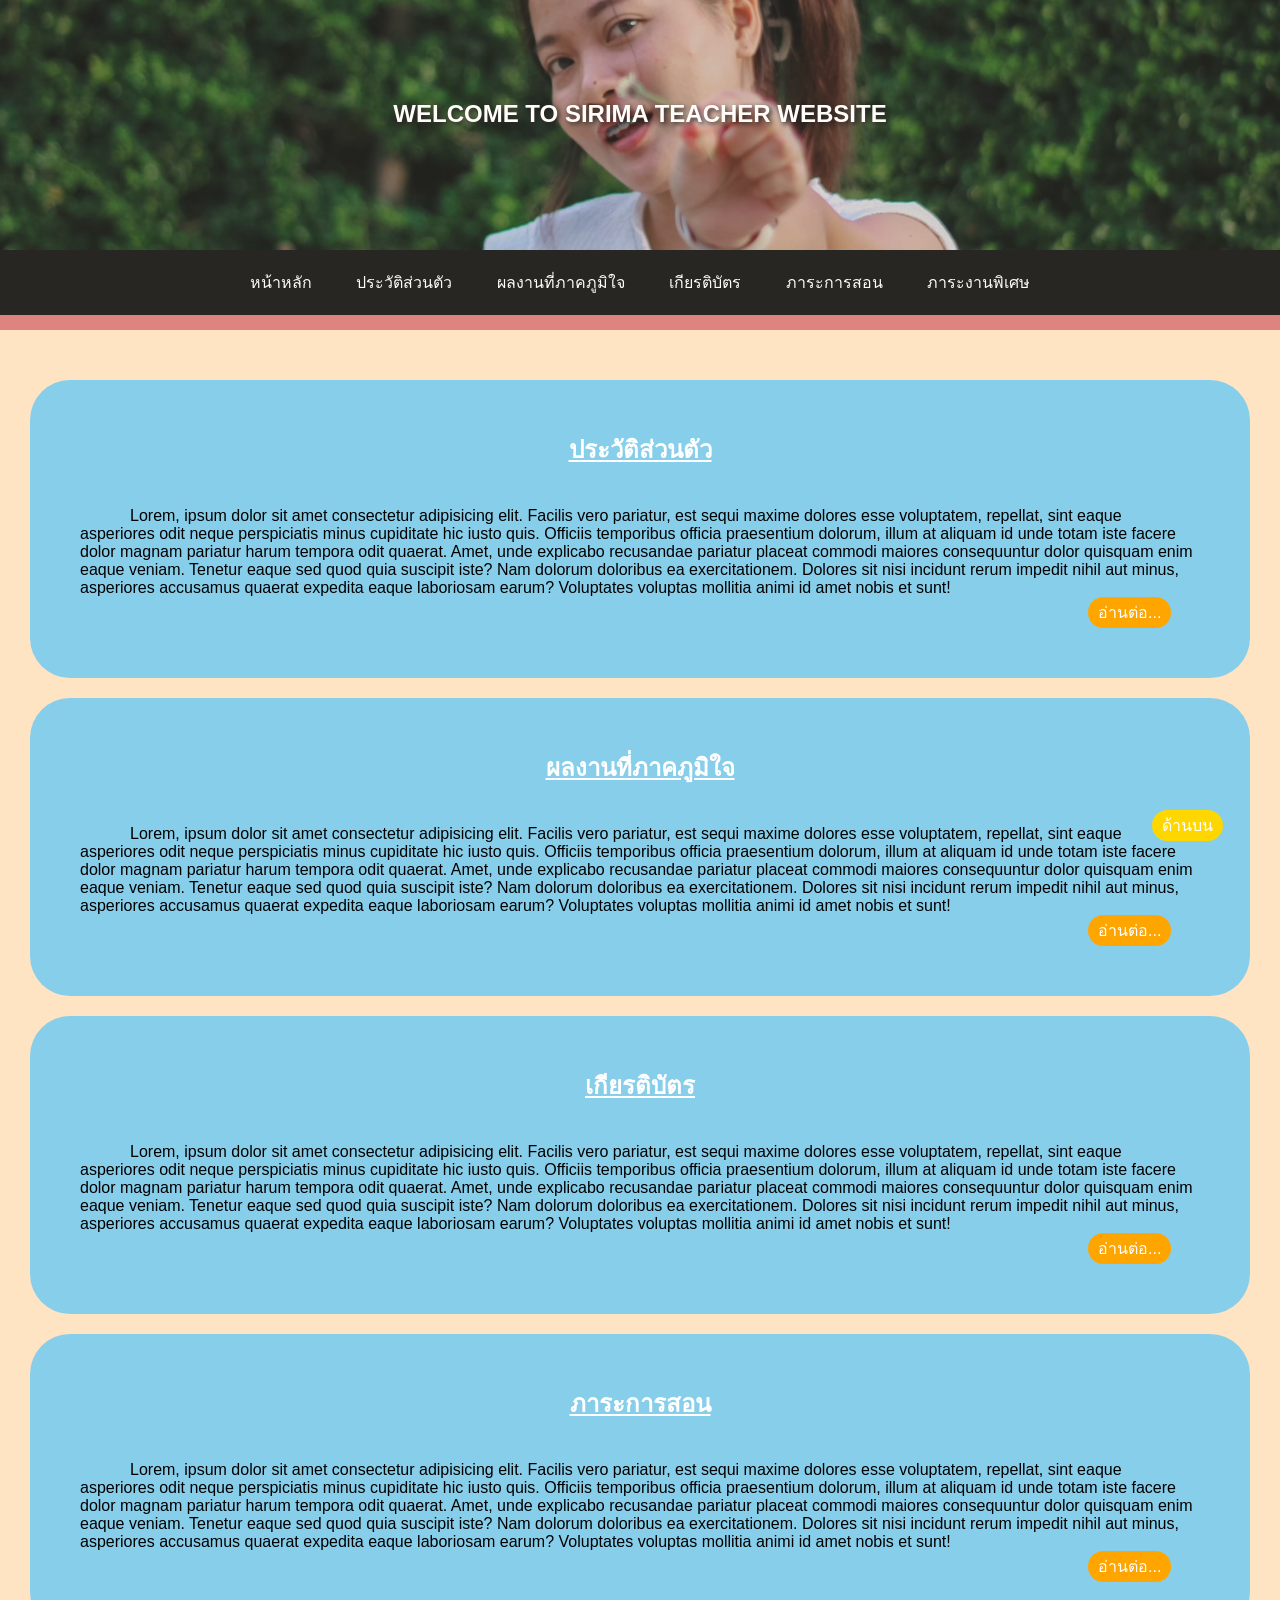
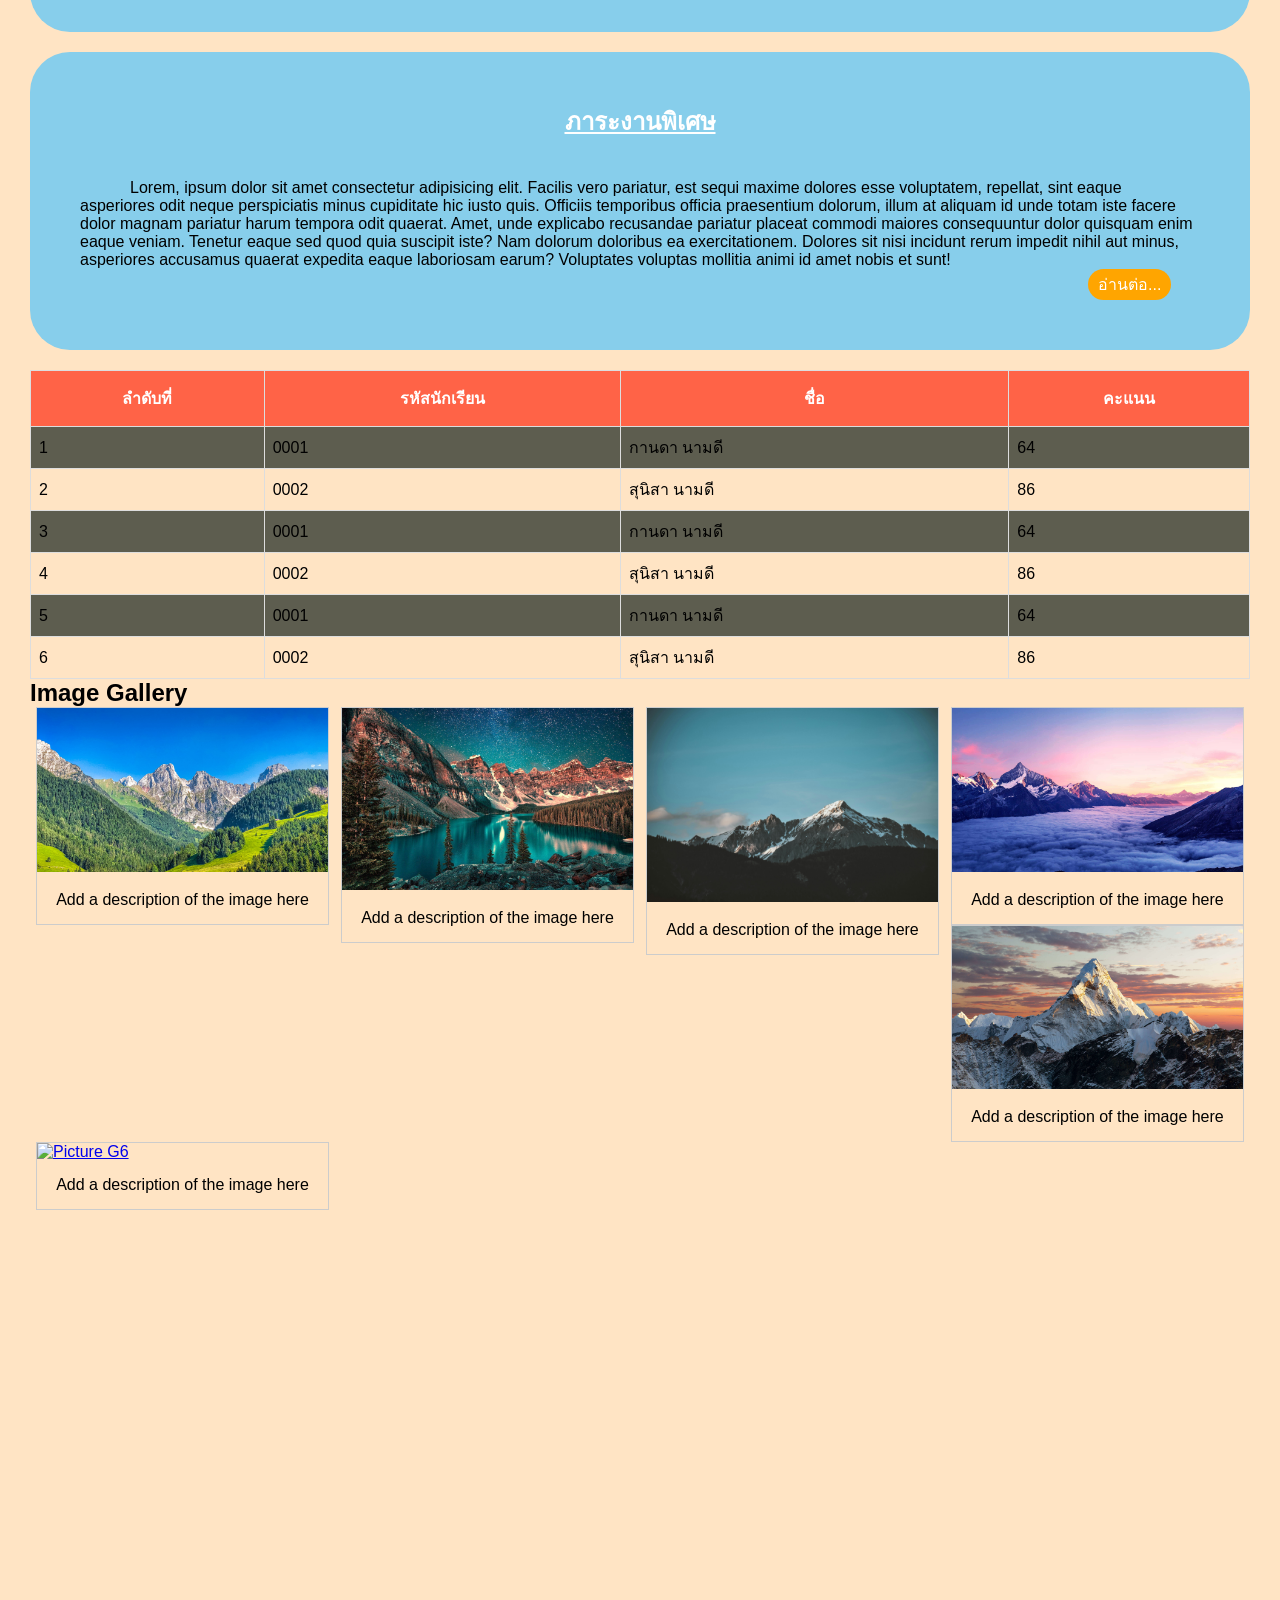
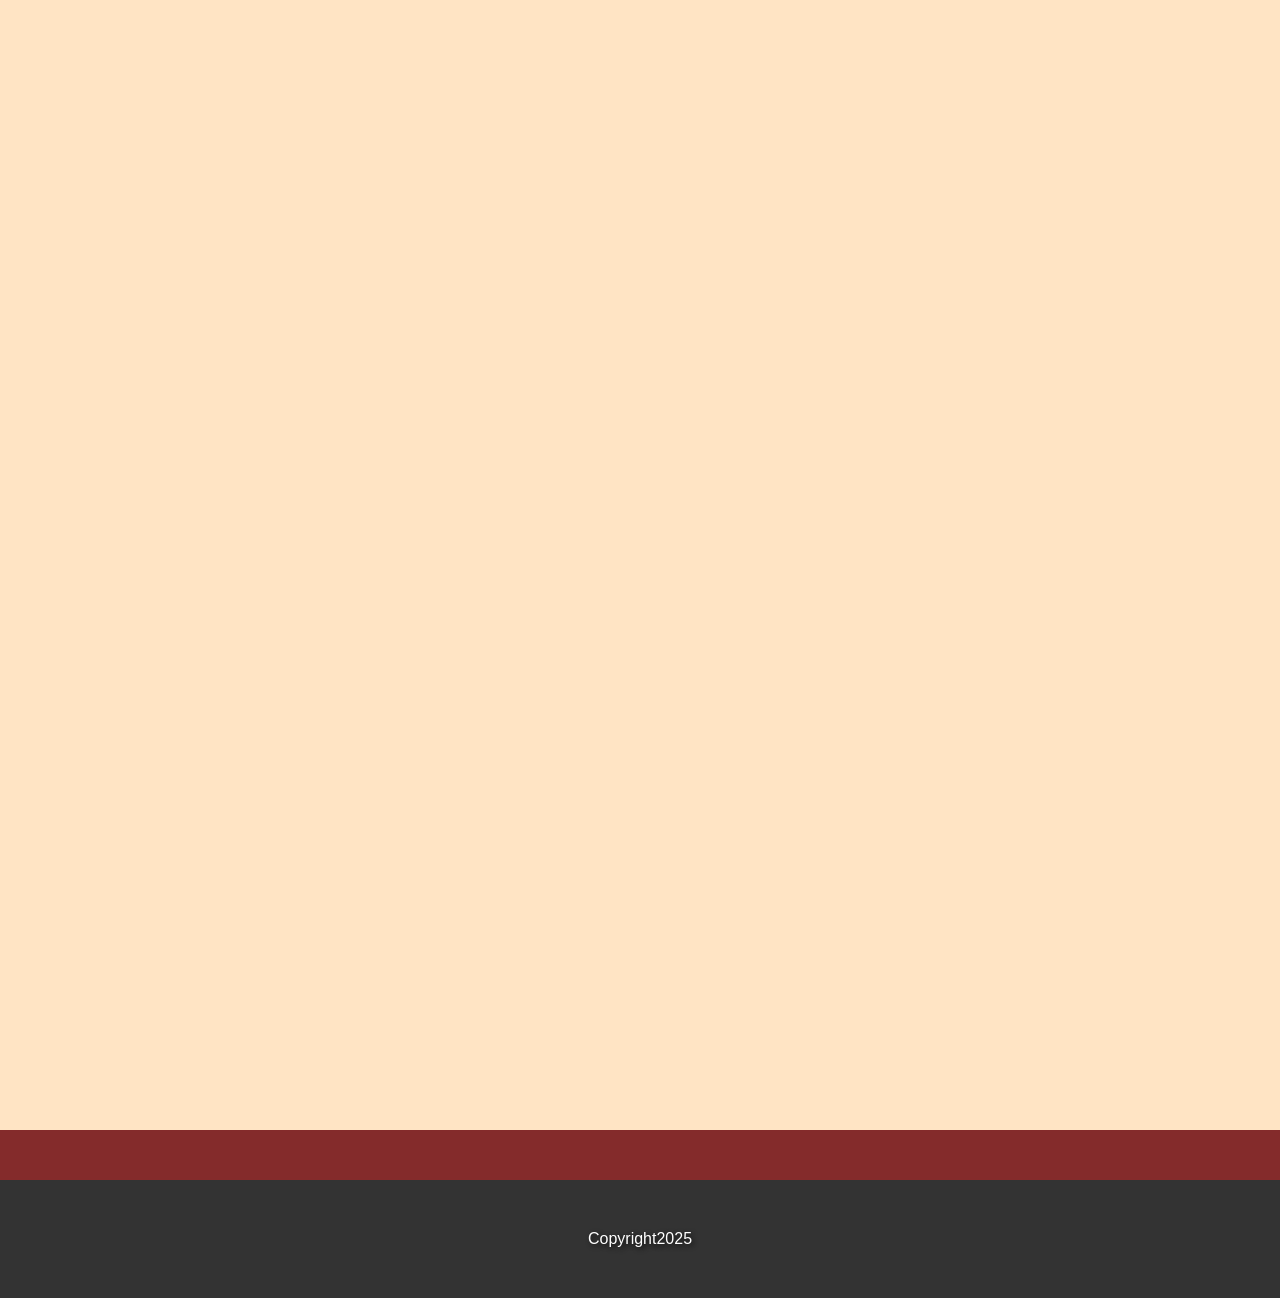
==== index.html @ c2ef1528 "test01 website krusirima 01" ====
<!DOCTYPE html>
<html lang="en">
<head>
    <meta charset="UTF-8">
    <meta name="viewport" content="width=device-width, initial-scale=1.0">
    <title>SirimaTeacher</title>
    <link rel="stylesheet" href="styles.css">
</head>
<body>
<section>
    <header>
        <h1 id="up_home"><h1>Welcome to Sirima Teacher Website</h1>
    </header>
</section>
<div class="sticky">
    <nav>
        <a href="#up_home">หน้าหลัก</a>

        <div class="dropdown">
            <div class="drop-btn">
                <a href="#s1">ประวัติส่วนตัว</a>
                    <div class="drop-content">
                        <a href="#">ความเป็นมา</a>
                        <a href="#">การศึกษา</a>
                        <a href="#">ความมุ่งหวัง</a>
                    </div>
            </div>
        </div>
        <div class="dropdown">
            <div class="drop-btn">
                <a href="#s2">ผลงานที่ภาคภูมิใจ</a>
                    <div class="drop-content">
                        <a href="#">Link 4</a>
                        <a href="#">Link 5</a>
                        <a href="#">Link 6</a>
                    </div>
            </div>
        </div>
        <div class="dropdown">
            <div class="drop-btn">
                <a href="#s3">เกียรติบัตร</a>
                    <div class="drop-content">
                        <a href="#">Link 7</a>
                        <a href="#">Link 8</a>
                        <a href="#">Link 9</a>
                    </div>
            </div>
        </div>
        <div class="dropdown">
            <div class="drop-btn">
                <a href="#s4">ภาระการสอน</a>
                    <div class="drop-content">
                        <a href="#">Link 10</a>
                        <a href="#">Link 11</a>
                        <a href="#">Link 12</a>
                    </div>
            </div>
        </div>
        <div class="dropdown">
            <div class="drop-btn">
                <a href="#s5">ภาระงานพิเศษ</a>
                    <div class="drop-content">
                        <a href="#">Link 13</a>
                        <a href="#">Link 14</a>
                        <a href="#">Link 15</a>
                    </div>
            </div>
        </div>
    </nav>
        
</div>

<main>
    <section class="main-container" >
        <h2 id="s1" class="main-title">ประวัติส่วนตัว</h2>
        ​<p class="main-info">
            Lorem, ipsum dolor sit amet consectetur adipisicing elit. Facilis vero pariatur, est sequi maxime dolores esse voluptatem, repellat, sint eaque asperiores odit neque perspiciatis minus cupiditate hic iusto quis. Officiis temporibus officia praesentium dolorum, illum at aliquam id unde totam iste facere dolor magnam pariatur harum tempora odit quaerat. Amet, unde explicabo recusandae pariatur placeat commodi maiores consequuntur dolor quisquam enim eaque veniam. Tenetur eaque sed quod quia suscipit iste? Nam dolorum doloribus ea exercitationem. Dolores sit nisi incidunt rerum impedit nihil aut minus, asperiores accusamus quaerat expedita eaque laboriosam earum? Voluptates voluptas mollitia animi id amet nobis et sunt!
        </p>
        <a href="#" class="main-btn" target="_parent">อ่านต่อ...</a>
    </section>
    <section class="main-container" >
        <h2 id="s2" class="main-title">ผลงานที่ภาคภูมิใจ</h2>
        ​<p class="main-info">
            Lorem, ipsum dolor sit amet consectetur adipisicing elit. Facilis vero pariatur, est sequi maxime dolores esse voluptatem, repellat, sint eaque asperiores odit neque perspiciatis minus cupiditate hic iusto quis. Officiis temporibus officia praesentium dolorum, illum at aliquam id unde totam iste facere dolor magnam pariatur harum tempora odit quaerat. Amet, unde explicabo recusandae pariatur placeat commodi maiores consequuntur dolor quisquam enim eaque veniam. Tenetur eaque sed quod quia suscipit iste? Nam dolorum doloribus ea exercitationem. Dolores sit nisi incidunt rerum impedit nihil aut minus, asperiores accusamus quaerat expedita eaque laboriosam earum? Voluptates voluptas mollitia animi id amet nobis et sunt!
        </p>
        <a href="#" class="main-btn" target="_parent">อ่านต่อ...</a>
    </section>
    <section class="main-container" >
        <h2 id="s3" class="main-title">เกียรติบัตร</h2>
        ​<p class="main-info">
            Lorem, ipsum dolor sit amet consectetur adipisicing elit. Facilis vero pariatur, est sequi maxime dolores esse voluptatem, repellat, sint eaque asperiores odit neque perspiciatis minus cupiditate hic iusto quis. Officiis temporibus officia praesentium dolorum, illum at aliquam id unde totam iste facere dolor magnam pariatur harum tempora odit quaerat. Amet, unde explicabo recusandae pariatur placeat commodi maiores consequuntur dolor quisquam enim eaque veniam. Tenetur eaque sed quod quia suscipit iste? Nam dolorum doloribus ea exercitationem. Dolores sit nisi incidunt rerum impedit nihil aut minus, asperiores accusamus quaerat expedita eaque laboriosam earum? Voluptates voluptas mollitia animi id amet nobis et sunt!
        </p>
        <a href="#" class="main-btn" target="_parent">อ่านต่อ...</a>
    </section>
    <section class="main-container" >
        <h2 id="s4" class="main-title">ภาระการสอน</h2>
        ​<p class="main-info">
            Lorem, ipsum dolor sit amet consectetur adipisicing elit. Facilis vero pariatur, est sequi maxime dolores esse voluptatem, repellat, sint eaque asperiores odit neque perspiciatis minus cupiditate hic iusto quis. Officiis temporibus officia praesentium dolorum, illum at aliquam id unde totam iste facere dolor magnam pariatur harum tempora odit quaerat. Amet, unde explicabo recusandae pariatur placeat commodi maiores consequuntur dolor quisquam enim eaque veniam. Tenetur eaque sed quod quia suscipit iste? Nam dolorum doloribus ea exercitationem. Dolores sit nisi incidunt rerum impedit nihil aut minus, asperiores accusamus quaerat expedita eaque laboriosam earum? Voluptates voluptas mollitia animi id amet nobis et sunt!
        </p>
        <a href="#" class="main-btn" target="_parent">อ่านต่อ...</a>
    </section>
    <section class="main-container" >
        <h2 id="s5" class="main-title">ภาระงานพิเศษ</h2>
        ​<p class="main-info">
            Lorem, ipsum dolor sit amet consectetur adipisicing elit. Facilis vero pariatur, est sequi maxime dolores esse voluptatem, repellat, sint eaque asperiores odit neque perspiciatis minus cupiditate hic iusto quis. Officiis temporibus officia praesentium dolorum, illum at aliquam id unde totam iste facere dolor magnam pariatur harum tempora odit quaerat. Amet, unde explicabo recusandae pariatur placeat commodi maiores consequuntur dolor quisquam enim eaque veniam. Tenetur eaque sed quod quia suscipit iste? Nam dolorum doloribus ea exercitationem. Dolores sit nisi incidunt rerum impedit nihil aut minus, asperiores accusamus quaerat expedita eaque laboriosam earum? Voluptates voluptas mollitia animi id amet nobis et sunt!
        </p>
        <a href="#" class="main-btn" target="_parent">อ่านต่อ...</a>
    </section>
    <section class="main-home">
        <a href="#up_home" class="main-btn-home">ด้านบน</a>
    </section>

    <table id="table01">
        <tr>
            <th>ลำดับที่</th>
            <th>รหัสนักเรียน</th>
            <th>ชื่อ</th>
            <th>คะแนน</th>
        </tr>
        <tr>
            <td>1</td>
            <td>0001</td>
            <td>กานดา นามดี</td>
            <td>64</td>
        </tr>
        <tr>
            <td>2</td>
            <td>0002</td>
            <td>สุนิสา นามดี</td>
            <td>86</td>
        </tr>
        <tr>
            <td>3</td>
            <td>0001</td>
            <td>กานดา นามดี</td>
            <td>64</td>
        </tr>
        <tr>
            <td>4</td>
            <td>0002</td>
            <td>สุนิสา นามดี</td>
            <td>86</td>
        </tr>
        <tr>
            <td>5</td>
            <td>0001</td>
            <td>กานดา นามดี</td>
            <td>64</td>
        </tr>
        <tr>
            <td>6</td>
            <td>0002</td>
            <td>สุนิสา นามดี</td>
            <td>86</td>
        </tr>
    </table>

    <h2>Image Gallery</h2>

    <div class="responsive">
        <div class="gallery">
            <a href="picture/image_gallery/g1.jpg" target="_blank">
                <img src="picture/image_gallery/g1.jpg" alt="Picture G1" width="600" height="400">
            </a>
            <div class="desc">Add a description of the image here</div>
        </div>
    </div>
    <div class="responsive">
        <div class="gallery">
            <a href="picture/image_gallery/g2.jpg" target="_blank">
                <img src="picture/image_gallery/g2.jpg" alt="Picture G2" width="600" height="400">
            </a>
            <div class="desc">Add a description of the image here</div>
        </div>
    </div>
    <div class="responsive">
        <div class="gallery">
            <a href="picture/image_gallery/g3.jpg" target="_blank">
                <img src="picture/image_gallery/g3.jpg" alt="Picture G3" width="600" height="400">
            </a>
            <div class="desc">Add a description of the image here</div>
        </div>
    </div>
    <div class="responsive">
        <div class="gallery">
            <a href="picture/image_gallery/g4.jpg" target="_blank">
                <img src="picture/image_gallery/g4.jpg" alt="Picture G4" width="600" height="400">
            </a>
            <div class="desc">Add a description of the image here</div>
        </div>
    </div>
    <div class="responsive">
        <div class="gallery">
            <a href="picture/image_gallery/g5.jpg" target="_blank">
                <img src="picture/image_gallery/g5.jpg" alt="Picture G5" width="600" height="400">
            </a>
            <div class="desc">Add a description of the image here</div>
        </div>
    </div>
    <div class="responsive">
        <div class="gallery">
            <a href="picture/image_gallery/g6.jpg" target="_blank">
                <img src="picture/image_gallery/g6.jpg" alt="Picture G6" width="600" height="400">
            </a>
            <div class="desc">Add a description of the image here</div>
        </div>
    </div>
    <div class="clearfix"></div>

</main>

<footer>
    <p>Copyright2025</p>
</footer>
    
</body>
</html>
---- styles.css ----
* {
    margin: 0;
    padding: 0;
    box-sizing: border-box;
}

header {
    background-image: url(picture/pic01.jpg);
    background-repeat: no-repeat;
    background-position: center;
    background-size: cover;
    padding: 100px;
    height: 250px;
    opacity: 90%;
    color: #fff;
    text-align: center;
    text-transform: uppercase;
    text-shadow: 2px 2px 5px #111;

}
body {
    background-color: bisque;
    font-family: Arial, Helvetica, sans-serif;
}
.sticky {
    position: sticky;
    top: 0;
    nav {
        background-color: #111;
        padding: 20px;
        border-bottom: 15px solid #ff8c8cd7;
        text-align: center;
        opacity: 90%;
        
        
        a {
            color: #fff;
            text-decoration: none;
            padding: 20px;
        }
        a:hover {
            background-color: tomato;
            color: #fff;
            margin: 0px;
            border: 0px;
        }
        a:active {
            background-color: orange;
            color: #fff;
        }
        
    }
}
.dropdown {
    display: inline-block;
    position: relative;
    
}
.drop-content {
    display: none;
    position: absolute;
    box-shadow: 5px 5px 15px 0px red;
    background-color: #e73f6fb5 ;
    min-width:160px;
    margin: 18px 0px;

}
.drop-content a {
    display: block;
}
.drop-content a:hover {
    background-color: #fff;
}
.dropdown:hover .drop-content {
    display: block;
}



main {
    padding: 30px;
    height: 4000px;
    .main-container {
        background-color: skyblue;
        padding: 50px;
        margin: 20px 0px;
        border-radius: 40px;

        .main-title {
            text-decoration: underline;
            text-align: center;
            color: #fff;
        }
        .main-info {
            margin: 20px 5px 0px 0px;
            text-indent: 50px;
            overflow: auto;
            
        }
        .main-btn {
            background-color: orange;
            padding: 3px 10px;
            color: #fff;
            text-decoration: none;
            display: inline-block;
            position: relative;
            left: 90%;
            border-radius: 30px;
            
        }
        .main-btn:hover {
            background-color: green;
            color: #fff;
            border: 3px solid #fff;
        }
        .main-btn:active {
            background-color: red;
            border: #111;
            color: white;
        }
    }
    .main-container:hover {
        border: 5px solid #fff;
    }
    .main-home {
        .main-btn-home {
            background-color: gold;
            color: #fff;
            text-decoration: none;
            border-radius: 40px;
            display: inline-block;
            padding: 3px 10px;
            position: fixed;
            left: 90%;
            top: 90%;
        }
        .main-btn-home:hover {
            border: 3px solid #fff;
        }
        .main-btn-home:active {
            background-color: green;
        }
    }
    #table01 {
        font-family: Arial, Helvetica, sans-serif;
        border-collapse: collapse;
        
        width: 100%;
    }
    #table01 th, #table01 td {
        border: 1px solid #ddd;
        padding: 8px;
    }
    #table01 th {
        background-color: tomato;
        color: #fff;
        padding-top: 15px;
        padding-bottom: 15px;
        text-align: center;
    }
    #table01 tr:hover {
        background-color: #ddd;
    }
    #table01 tr:nth-child(even) {
        background-color:#5d5d4f;
    }
    .gallery {
        border: 1px solid #ccc;
    }
    .gallery:hover {
        border: 1px solid #777;
    }
    .gallery img {
        width: 100%;
        height: auto;
    }
    .desc {
        padding: 15px;
        text-align: center;
    }
    .responsive {
        padding: 0px 6px;
        float: left;
        width: 24.99999%;
    }
    @media only screen and (max-width: 700px) {
        .responsive {
            width: 49.99999%;
            margin: 6px 0;
        }
    }
    @media only screen and (max-width: 500px) {
        .responsive {
            width: 100%;
        }
    }
    .clearfix:after {
        content: "";
        display: table;
        clear: both;
    }
}

footer {
    background-color: #333;
    color: #fff;
    padding: 50px;
    text-align: center;
    border-top: 50px solid #842b2b;
    text-shadow: 2px 2px 5px #111;
}
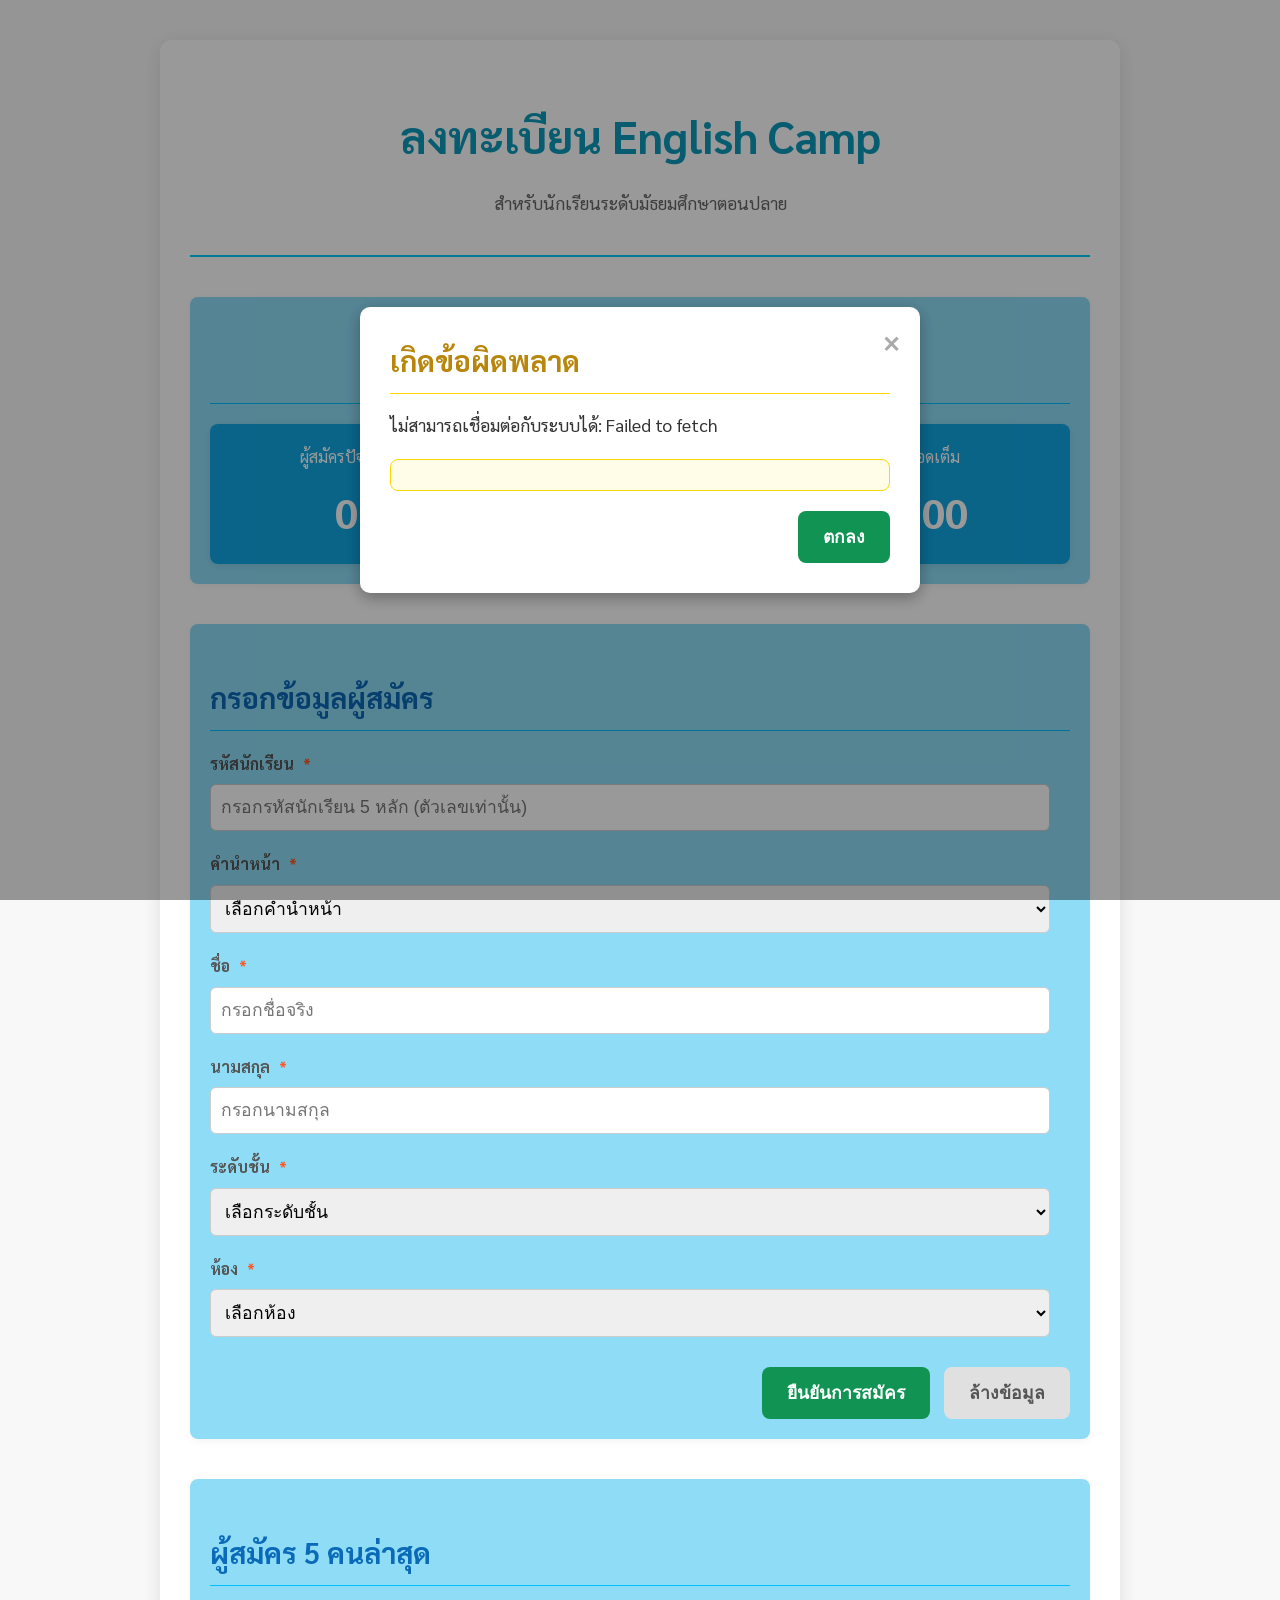
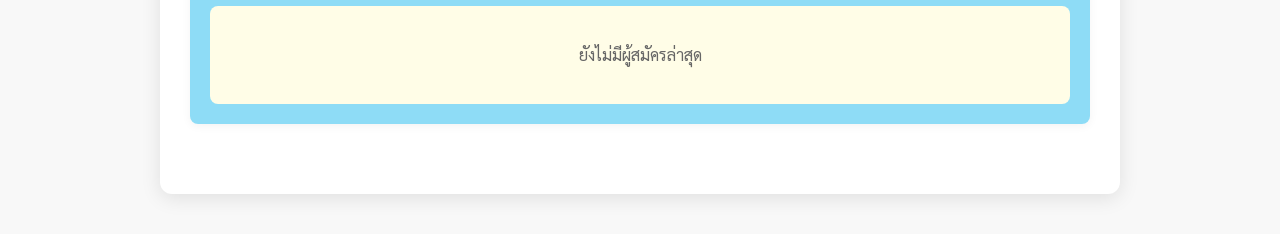
==== commit 0483c98a: "first" ====
--- a/index.html
+++ b/index.html
@@ -1,217 +1,121 @@
 <!DOCTYPE html>
-<html lang="en">
+<html lang="th">
 <head>
     <meta charset="UTF-8">
     <meta name="viewport" content="width=device-width, initial-scale=1.0">
-    <title>SirimaTeacher</title>
-    <link rel="stylesheet" href="styles.css">
+    <title>ลงทะเบียนค่าย English Camp</title>
+    <link rel="stylesheet" href="style.css">
+    <link href="https://fonts.googleapis.com/css2?family=Sarabun:wght@400;700&display=swap" rel="stylesheet">
 </head>
 <body>
-<section>
-    <header>
-        <h1 id="up_home"><h1>Welcome to Sirima Teacher Website</h1>
-    </header>
-</section>
-<div class="sticky">
-    <nav>
-        <a href="#up_home">หน้าหลัก</a>
+    <div class="container">
+        <header>
+            <h1>ลงทะเบียน English Camp</h1>
+            <p>สำหรับนักเรียนระดับมัธยมศึกษาตอนปลาย</p>
+        </header>
 
-        <div class="dropdown">
-            <div class="drop-btn">
-                <a href="#s1">ประวัติส่วนตัว</a>
-                    <div class="drop-content">
-                        <a href="#">ความเป็นมา</a>
-                        <a href="#">การศึกษา</a>
-                        <a href="#">ความมุ่งหวัง</a>
-                    </div>
+        <section class="stats-section">
+            <h2>สถานะการรับสมัคร</h2>
+            <div class="stats-grid">
+                <div class="stat-item">
+                    <p>ผู้สมัครปัจจุบัน</p>
+                    <span id="currentApplicants" class="stat-number">0</span>
+                </div>
+                <div class="stat-item">
+                    <p>คงเหลือ</p>
+                    <span id="remainingApplicants" class="stat-number">0</span>
+                </div>
+                <div class="stat-item">
+                    <p>ยอดเต็ม</p>
+                    <span id="maxApplicants" class="stat-number">100</span>
+                </div>
+            </div>
+            <div id="fullCapacityAlert" class="alert-message full-capacity-alert" style="display: none;">
+                <p>⚠️ ขออภัย! ยอดผู้สมัครเต็มแล้ว ไม่สามารถลงทะเบียนได้ในขณะนี้</p>
+            </div>
+        </section>
+
+        <section class="registration-form">
+            <h2>กรอกข้อมูลผู้สมัคร</h2>
+            <form id="applicantForm">
+                <div class="form-group">
+                    <label for="studentId">รหัสนักเรียน <span class="required">*</span></label>
+                    <input type="number" id="studentId" name="studentId" placeholder="กรอกรหัสนักเรียน 5 หลัก (ตัวเลขเท่านั้น)" min="10000" max="99999" required maxlength="5">
+                    <small id="studentIdError" class="error-message"></small>
+                </div>
+
+                <div class="form-group">
+                    <label for="prefix">คำนำหน้า <span class="required">*</span></label>
+                    <select id="prefix" name="prefix" required>
+                        <option value="">เลือกคำนำหน้า</option>
+                        <option value="นาย">นาย</option>
+                        <option value="นางสาว">นางสาว</option>
+                    </select>
+                </div>
+
+                <div class="form-group">
+                    <label for="firstName">ชื่อ <span class="required">*</span></label>
+                    <input type="text" id="firstName" name="firstName" placeholder="กรอกชื่อจริง" required>
+                </div>
+
+                <div class="form-group">
+                    <label for="lastName">นามสกุล <span class="required">*</span></label>
+                    <input type="text" id="lastName" name="lastName" placeholder="กรอกนามสกุล" required>
+                </div>
+
+                <div class="form-group">
+                    <label for="grade">ระดับชั้น <span class="required">*</span></label>
+                    <select id="grade" name="grade" required>
+                        <option value="">เลือกระดับชั้น</option>
+                        <option value="มัธยมศึกษาปีที่ 1">มัธยมศึกษาปีที่ 4</option>
+                        <option value="มัธยมศึกษาปีที่ 2">มัธยมศึกษาปีที่ 5</option>
+                        <option value="มัธยมศึกษาปีที่ 3">มัธยมศึกษาปีที่ 6</option>
+                    </select>
+                </div>
+
+                <div class="form-group">
+                    <label for="room">ห้อง <span class="required">*</span></label>
+                    <select id="room" name="room" required>
+                        <option value="">เลือกห้อง</option>
+                        <option value="ห้อง 1">ห้อง 1</option>
+                        <option value="ห้อง 2">ห้อง 2</option>
+                        <option value="ห้อง 3">ห้อง 3</option>
+                        <option value="ห้อง 4">ห้อง 4</option>
+                        <option value="ห้อง 5">ห้อง 5</option>
+                    </select>
+                </div>
+
+                <div class="form-actions">
+                    <button type="submit" id="submitBtn" class="btn primary">ยืนยันการสมัคร</button>
+                    <button type="button" id="editBtn" class="btn secondary" style="display: none;">แก้ไขข้อมูล</button>
+                    <button type="button" id="deleteBtn" class="btn danger" style="display: none;">ลบข้อมูล</button>
+                    <button type="button" id="clearFormBtn" class="btn tertiary">ล้างข้อมูล</button>
+                </div>
+            </form>
+        </section>
+
+        <section class="latest-applicants-section">
+            <h2>ผู้สมัคร 5 คนล่าสุด</h2>
+            <div id="latestApplicantsList" class="applicant-list">
+                <p id="noLatestApplicants" style="text-align: center; color: #666;">ยังไม่มีผู้สมัครล่าสุด</p>
+            </div>
+        </section>
+    </div>
+
+    <div id="infoModal" class="modal">
+        <div class="modal-content">
+            <span class="close-button">&times;</span>
+            <h3 id="modalTitle"></h3>
+            <p id="modalMessage"></p>
+            <div id="modalData" class="modal-data"></div>
+            <div class="modal-buttons">
+                <button id="modalConfirmBtn" class="btn primary" style="display: none;">ยืนยัน</button>
+                <button id="modalCancelBtn" class="btn secondary" style="display: none;">ยกเลิก</button>
+                <button id="modalOkBtn" class="btn primary" style="display: none;">ตกลง</button>
             </div>
         </div>
-        <div class="dropdown">
-            <div class="drop-btn">
-                <a href="#s2">ผลงานที่ภาคภูมิใจ</a>
-                    <div class="drop-content">
-                        <a href="#">Link 4</a>
-                        <a href="#">Link 5</a>
-                        <a href="#">Link 6</a>
-                    </div>
-            </div>
-        </div>
-        <div class="dropdown">
-            <div class="drop-btn">
-                <a href="#s3">เกียรติบัตร</a>
-                    <div class="drop-content">
-                        <a href="#">Link 7</a>
-                        <a href="#">Link 8</a>
-                        <a href="#">Link 9</a>
-                    </div>
-            </div>
-        </div>
-        <div class="dropdown">
-            <div class="drop-btn">
-                <a href="#s4">ภาระการสอน</a>
-                    <div class="drop-content">
-                        <a href="#">Link 10</a>
-                        <a href="#">Link 11</a>
-                        <a href="#">Link 12</a>
-                    </div>
-            </div>
-        </div>
-        <div class="dropdown">
-            <div class="drop-btn">
-                <a href="#s5">ภาระงานพิเศษ</a>
-                    <div class="drop-content">
-                        <a href="#">Link 13</a>
-                        <a href="#">Link 14</a>
-                        <a href="#">Link 15</a>
-                    </div>
-            </div>
-        </div>
-    </nav>
-        
-</div>
+    </div>
 
-<main>
-    <section class="main-container" >
-        <h2 id="s1" class="main-title">ประวัติส่วนตัว</h2>
-        ​<p class="main-info">
-            Lorem, ipsum dolor sit amet consectetur adipisicing elit. Facilis vero pariatur, est sequi maxime dolores esse voluptatem, repellat, sint eaque asperiores odit neque perspiciatis minus cupiditate hic iusto quis. Officiis temporibus officia praesentium dolorum, illum at aliquam id unde totam iste facere dolor magnam pariatur harum tempora odit quaerat. Amet, unde explicabo recusandae pariatur placeat commodi maiores consequuntur dolor quisquam enim eaque veniam. Tenetur eaque sed quod quia suscipit iste? Nam dolorum doloribus ea exercitationem. Dolores sit nisi incidunt rerum impedit nihil aut minus, asperiores accusamus quaerat expedita eaque laboriosam earum? Voluptates voluptas mollitia animi id amet nobis et sunt!
-        </p>
-        <a href="#" class="main-btn" target="_parent">อ่านต่อ...</a>
-    </section>
-    <section class="main-container" >
-        <h2 id="s2" class="main-title">ผลงานที่ภาคภูมิใจ</h2>
-        ​<p class="main-info">
-            Lorem, ipsum dolor sit amet consectetur adipisicing elit. Facilis vero pariatur, est sequi maxime dolores esse voluptatem, repellat, sint eaque asperiores odit neque perspiciatis minus cupiditate hic iusto quis. Officiis temporibus officia praesentium dolorum, illum at aliquam id unde totam iste facere dolor magnam pariatur harum tempora odit quaerat. Amet, unde explicabo recusandae pariatur placeat commodi maiores consequuntur dolor quisquam enim eaque veniam. Tenetur eaque sed quod quia suscipit iste? Nam dolorum doloribus ea exercitationem. Dolores sit nisi incidunt rerum impedit nihil aut minus, asperiores accusamus quaerat expedita eaque laboriosam earum? Voluptates voluptas mollitia animi id amet nobis et sunt!
-        </p>
-        <a href="#" class="main-btn" target="_parent">อ่านต่อ...</a>
-    </section>
-    <section class="main-container" >
-        <h2 id="s3" class="main-title">เกียรติบัตร</h2>
-        ​<p class="main-info">
-            Lorem, ipsum dolor sit amet consectetur adipisicing elit. Facilis vero pariatur, est sequi maxime dolores esse voluptatem, repellat, sint eaque asperiores odit neque perspiciatis minus cupiditate hic iusto quis. Officiis temporibus officia praesentium dolorum, illum at aliquam id unde totam iste facere dolor magnam pariatur harum tempora odit quaerat. Amet, unde explicabo recusandae pariatur placeat commodi maiores consequuntur dolor quisquam enim eaque veniam. Tenetur eaque sed quod quia suscipit iste? Nam dolorum doloribus ea exercitationem. Dolores sit nisi incidunt rerum impedit nihil aut minus, asperiores accusamus quaerat expedita eaque laboriosam earum? Voluptates voluptas mollitia animi id amet nobis et sunt!
-        </p>
-        <a href="#" class="main-btn" target="_parent">อ่านต่อ...</a>
-    </section>
-    <section class="main-container" >
-        <h2 id="s4" class="main-title">ภาระการสอน</h2>
-        ​<p class="main-info">
-            Lorem, ipsum dolor sit amet consectetur adipisicing elit. Facilis vero pariatur, est sequi maxime dolores esse voluptatem, repellat, sint eaque asperiores odit neque perspiciatis minus cupiditate hic iusto quis. Officiis temporibus officia praesentium dolorum, illum at aliquam id unde totam iste facere dolor magnam pariatur harum tempora odit quaerat. Amet, unde explicabo recusandae pariatur placeat commodi maiores consequuntur dolor quisquam enim eaque veniam. Tenetur eaque sed quod quia suscipit iste? Nam dolorum doloribus ea exercitationem. Dolores sit nisi incidunt rerum impedit nihil aut minus, asperiores accusamus quaerat expedita eaque laboriosam earum? Voluptates voluptas mollitia animi id amet nobis et sunt!
-        </p>
-        <a href="#" class="main-btn" target="_parent">อ่านต่อ...</a>
-    </section>
-    <section class="main-container" >
-        <h2 id="s5" class="main-title">ภาระงานพิเศษ</h2>
-        ​<p class="main-info">
-            Lorem, ipsum dolor sit amet consectetur adipisicing elit. Facilis vero pariatur, est sequi maxime dolores esse voluptatem, repellat, sint eaque asperiores odit neque perspiciatis minus cupiditate hic iusto quis. Officiis temporibus officia praesentium dolorum, illum at aliquam id unde totam iste facere dolor magnam pariatur harum tempora odit quaerat. Amet, unde explicabo recusandae pariatur placeat commodi maiores consequuntur dolor quisquam enim eaque veniam. Tenetur eaque sed quod quia suscipit iste? Nam dolorum doloribus ea exercitationem. Dolores sit nisi incidunt rerum impedit nihil aut minus, asperiores accusamus quaerat expedita eaque laboriosam earum? Voluptates voluptas mollitia animi id amet nobis et sunt!
-        </p>
-        <a href="#" class="main-btn" target="_parent">อ่านต่อ...</a>
-    </section>
-    <section class="main-home">
-        <a href="#up_home" class="main-btn-home">ด้านบน</a>
-    </section>
-
-    <table id="table01">
-        <tr>
-            <th>ลำดับที่</th>
-            <th>รหัสนักเรียน</th>
-            <th>ชื่อ</th>
-            <th>คะแนน</th>
-        </tr>
-        <tr>
-            <td>1</td>
-            <td>0001</td>
-            <td>กานดา นามดี</td>
-            <td>64</td>
-        </tr>
-        <tr>
-            <td>2</td>
-            <td>0002</td>
-            <td>สุนิสา นามดี</td>
-            <td>86</td>
-        </tr>
-        <tr>
-            <td>3</td>
-            <td>0001</td>
-            <td>กานดา นามดี</td>
-            <td>64</td>
-        </tr>
-        <tr>
-            <td>4</td>
-            <td>0002</td>
-            <td>สุนิสา นามดี</td>
-            <td>86</td>
-        </tr>
-        <tr>
-            <td>5</td>
-            <td>0001</td>
-            <td>กานดา นามดี</td>
-            <td>64</td>
-        </tr>
-        <tr>
-            <td>6</td>
-            <td>0002</td>
-            <td>สุนิสา นามดี</td>
-            <td>86</td>
-        </tr>
-    </table>
-
-    <h2>Image Gallery</h2>
-
-    <div class="responsive">
-        <div class="gallery">
-            <a href="picture/image_gallery/g1.jpg" target="_blank">
-                <img src="picture/image_gallery/g1.jpg" alt="Picture G1" width="600" height="400">
-            </a>
-            <div class="desc">Add a description of the image here</div>
-        </div>
-    </div>
-    <div class="responsive">
-        <div class="gallery">
-            <a href="picture/image_gallery/g2.jpg" target="_blank">
-                <img src="picture/image_gallery/g2.jpg" alt="Picture G2" width="600" height="400">
-            </a>
-            <div class="desc">Add a description of the image here</div>
-        </div>
-    </div>
-    <div class="responsive">
-        <div class="gallery">
-            <a href="picture/image_gallery/g3.jpg" target="_blank">
-                <img src="picture/image_gallery/g3.jpg" alt="Picture G3" width="600" height="400">
-            </a>
-            <div class="desc">Add a description of the image here</div>
-        </div>
-    </div>
-    <div class="responsive">
-        <div class="gallery">
-            <a href="picture/image_gallery/g4.jpg" target="_blank">
-                <img src="picture/image_gallery/g4.jpg" alt="Picture G4" width="600" height="400">
-            </a>
-            <div class="desc">Add a description of the image here</div>
-        </div>
-    </div>
-    <div class="responsive">
-        <div class="gallery">
-            <a href="picture/image_gallery/g5.jpg" target="_blank">
-                <img src="picture/image_gallery/g5.jpg" alt="Picture G5" width="600" height="400">
-            </a>
-            <div class="desc">Add a description of the image here</div>
-        </div>
-    </div>
-    <div class="responsive">
-        <div class="gallery">
-            <a href="picture/image_gallery/g6.jpg" target="_blank">
-                <img src="picture/image_gallery/g6.jpg" alt="Picture G6" width="600" height="400">
-            </a>
-            <div class="desc">Add a description of the image here</div>
-        </div>
-    </div>
-    <div class="clearfix"></div>
-
-</main>
-
-<footer>
-    <p>Copyright2025</p>
-</footer>
-    
+    <script src="script.js"></script>
 </body>
 </html>
--- a/style.css
+++ b/style.css
@@ -0,0 +1,376 @@
+/* General Styling */
+body {
+    font-family: 'Sarabun', sans-serif;
+    margin: 0;
+    padding: 20px;
+    background-color: #F8F8F8; /* Light gray background */
+    color: #333;
+    line-height: 1.6;
+}
+
+.container {
+    max-width: 900px;
+    margin: 20px auto;
+    background-color: #fff;
+    border-radius: 12px;
+    box-shadow: 0 4px 20px rgba(0, 0, 0, 0.1);
+    padding: 30px;
+}
+
+header {
+    text-align: center;
+    margin-bottom: 40px;
+    padding-bottom: 20px;
+    border-bottom: 2px solid #00ccff; /* Mustard yellow */
+}
+
+header h1 {
+    color: #0b9bb8; /* Darker mustard for heading */
+    font-size: 2.8em;
+    margin-bottom: 10px;
+    font-weight: 700;
+}
+
+header p {
+    color: #666;
+    font-size: 1.1em;
+}
+
+h2 {
+    color: #0b6ab8; /* Darker mustard */
+    font-size: 1.8em;
+    margin-top: 30px;
+    margin-bottom: 20px;
+    border-bottom: 1px solid #00bfff;
+    padding-bottom: 10px;
+}
+
+/* Section Styling */
+section {
+    margin-bottom: 40px;
+    padding: 20px;
+    background-color: #44c5f09a; /* Very light yellow for sections */
+    border-radius: 8px;
+    box-shadow: 0 2px 10px rgba(0, 0, 0, 0.05);
+}
+
+/* Stats Section */
+.stats-section {
+    text-align: center;
+}
+
+.stats-grid {
+    display: flex;
+    justify-content: space-around;
+    gap: 20px;
+    margin-top: 20px;
+}
+
+.stat-item {
+    background-color: #10a7e3; /* Lighter mustard */
+    padding: 20px;
+    border-radius: 8px;
+    flex: 1;
+    min-width: 150px;
+    box-shadow: 0 2px 8px rgba(0, 0, 0, 0.08);
+}
+
+.stat-item p {
+    margin: 0 0 10px 0;
+    color: #ffffff; /* Darker text */
+    font-size: 1em;
+}
+
+.stat-number {
+    font-size: 2.5em;
+    font-weight: 700;
+    color: #ffffff; /* Darker mustard */
+}
+
+.alert-message {
+    padding: 15px;
+    border-radius: 8px;
+    margin-top: 25px;
+    font-weight: 700;
+    text-align: center;
+    border: 1px solid transparent;
+}
+
+.full-capacity-alert {
+    background-color: #FFE0B2; /* Even lighter orange-yellow */
+    color: #FF5722; /* Orange-red for warning */
+    border-color: #FFCC80;
+}
+
+/* Form Styling */
+.form-group {
+    margin-bottom: 20px;
+}
+
+.form-group label {
+    display: block;
+    margin-bottom: 8px;
+    font-weight: 700;
+    color: #555;
+}
+
+.form-group .required {
+    color: #FF5722; /* Orange-red for required fields */
+    margin-left: 5px;
+}
+
+.form-group input[type="text"],
+.form-group input[type="number"],
+.form-group select {
+    width: calc(100% - 20px);
+    padding: 12px 10px;
+    border: 1px solid #ccc;
+    border-radius: 6px;
+    font-size: 1.1em;
+    box-sizing: border-box;
+    transition: border-color 0.3s ease;
+}
+
+.form-group input:focus,
+.form-group select:focus {
+    border-color: #FFD700; /* Mustard yellow on focus */
+    outline: none;
+    box-shadow: 0 0 0 3px rgba(255, 215, 0, 0.3);
+}
+
+.form-group input[type="number"]::-webkit-inner-spin-button,
+.form-group input[type="number"]::-webkit-outer-spin-button {
+    -webkit-appearance: none;
+    margin: 0;
+}
+.form-group input[type="number"] {
+    -moz-appearance: textfield;
+}
+
+.error-message {
+    color: #FF5722; /* Orange-red for error messages */
+    font-size: 0.9em;
+    margin-top: 5px;
+    display: block;
+}
+
+/* Buttons */
+.form-actions {
+    text-align: right;
+    margin-top: 30px;
+}
+
+.btn {
+    padding: 12px 25px;
+    border: none;
+    border-radius: 8px;
+    font-size: 1.1em;
+    cursor: pointer;
+    margin-left: 10px;
+    transition: background-color 0.3s ease, transform 0.2s ease, box-shadow 0.2s ease;
+    font-weight: 700;
+    text-decoration: none; /* For potential links styled as buttons */
+    display: inline-block;
+    text-align: center;
+}
+
+.btn:hover {
+    transform: translateY(-2px);
+    box-shadow: 0 4px 12px rgba(0, 0, 0, 0.15);
+}
+
+.btn.primary {
+    background-color: #119453; /* Mustard Yellow */
+    color: #ffffff;
+}
+
+.btn.primary:hover {
+    background-color: #FFC107; /* Slightly darker yellow */
+}
+
+.btn.secondary {
+    background-color: #FFAB40; /* Orange-yellow */
+    color: #fff;
+}
+
+.btn.secondary:hover {
+    background-color: #FF9800; /* Darker orange */
+}
+
+.btn.danger {
+    background-color: #FF5722; /* Orange-red */
+    color: #fff;
+}
+
+.btn.danger:hover {
+    background-color: #E64A19; /* Darker orange-red */
+}
+
+.btn.tertiary {
+    background-color: #E0E0E0; /* Light gray */
+    color: #555;
+}
+
+.btn.tertiary:hover {
+    background-color: #CCCCCC; /* Darker gray */
+}
+
+/* Disable state */
+.btn:disabled,
+input:disabled,
+select:disabled {
+    background-color: #CCC;
+    cursor: not-allowed;
+    opacity: 0.7;
+    transform: none;
+    box-shadow: none;
+}
+.btn:disabled:hover {
+    background-color: #CCC;
+}
+
+
+/* Latest Applicants Section */
+.applicant-list {
+    background-color: #FFFDE7;
+    padding: 20px;
+    border-radius: 8px;
+}
+
+.applicant-item {
+    background-color: #FFECB3;
+    border: 1px solid #FFD700;
+    border-radius: 8px;
+    padding: 15px;
+    margin-bottom: 10px;
+    display: flex;
+    justify-content: space-between;
+    align-items: center;
+    font-size: 1.05em;
+    color: #333;
+    box-shadow: 0 1px 5px rgba(0, 0, 0, 0.05);
+}
+
+.applicant-item strong {
+    color: #B8860B;
+}
+
+/* Modal (Popup) Styling */
+.modal {
+    display: none; /* Hidden by default */
+    position: fixed; /* Stay in place */
+    z-index: 1000; /* Sit on top */
+    left: 0;
+    top: 0;
+    width: 100%; /* Full width */
+    height: 100%; /* Full height */
+    overflow: auto; /* Enable scroll if needed */
+    background-color: rgba(0,0,0,0.4); /* Black w/ opacity */
+    justify-content: center;
+    align-items: center;
+}
+
+.modal-content {
+    background-color: #fff;
+    margin: auto;
+    padding: 30px;
+    border-radius: 10px;
+    width: 90%;
+    max-width: 500px;
+    box-shadow: 0 5px 15px rgba(0,0,0,0.3);
+    position: relative;
+    animation: fadeIn 0.3s ease-out;
+}
+
+@keyframes fadeIn {
+    from { opacity: 0; transform: translateY(-20px); }
+    to { opacity: 1; transform: translateY(0); }
+}
+
+.close-button {
+    color: #aaa;
+    float: right;
+    font-size: 28px;
+    font-weight: bold;
+    position: absolute;
+    top: 10px;
+    right: 20px;
+}
+
+.close-button:hover,
+.close-button:focus {
+    color: #333;
+    text-decoration: none;
+    cursor: pointer;
+}
+
+.modal-content h3 {
+    color: #B8860B;
+    margin-top: 0;
+    font-size: 1.8em;
+    margin-bottom: 15px;
+    border-bottom: 1px solid #FFD700;
+    padding-bottom: 10px;
+}
+
+.modal-content p {
+    font-size: 1.1em;
+    margin-bottom: 20px;
+}
+
+.modal-data {
+    background-color: #FFFDE7;
+    border: 1px solid #FFD700;
+    border-radius: 8px;
+    padding: 15px;
+    margin-bottom: 20px;
+    font-size: 1.05em;
+    line-height: 1.8;
+}
+
+.modal-data strong {
+    color: #B8860B;
+    min-width: 120px;
+    display: inline-block;
+}
+
+.modal-buttons {
+    text-align: right;
+    margin-top: 20px;
+}
+
+.modal-buttons .btn {
+    margin-left: 10px;
+}
+
+/* Responsive adjustments */
+@media (max-width: 768px) {
+    .container {
+        padding: 20px;
+        margin: 10px auto;
+    }
+
+    header h1 {
+        font-size: 2em;
+    }
+
+    .stats-grid {
+        flex-direction: column;
+    }
+
+    .stat-item {
+        margin-bottom: 15px;
+    }
+
+    .form-actions {
+        display: flex;
+        flex-wrap: wrap;
+        justify-content: center;
+        gap: 10px;
+    }
+
+    .btn {
+        width: 100%;
+        margin: 5px 0;
+    }
+}
